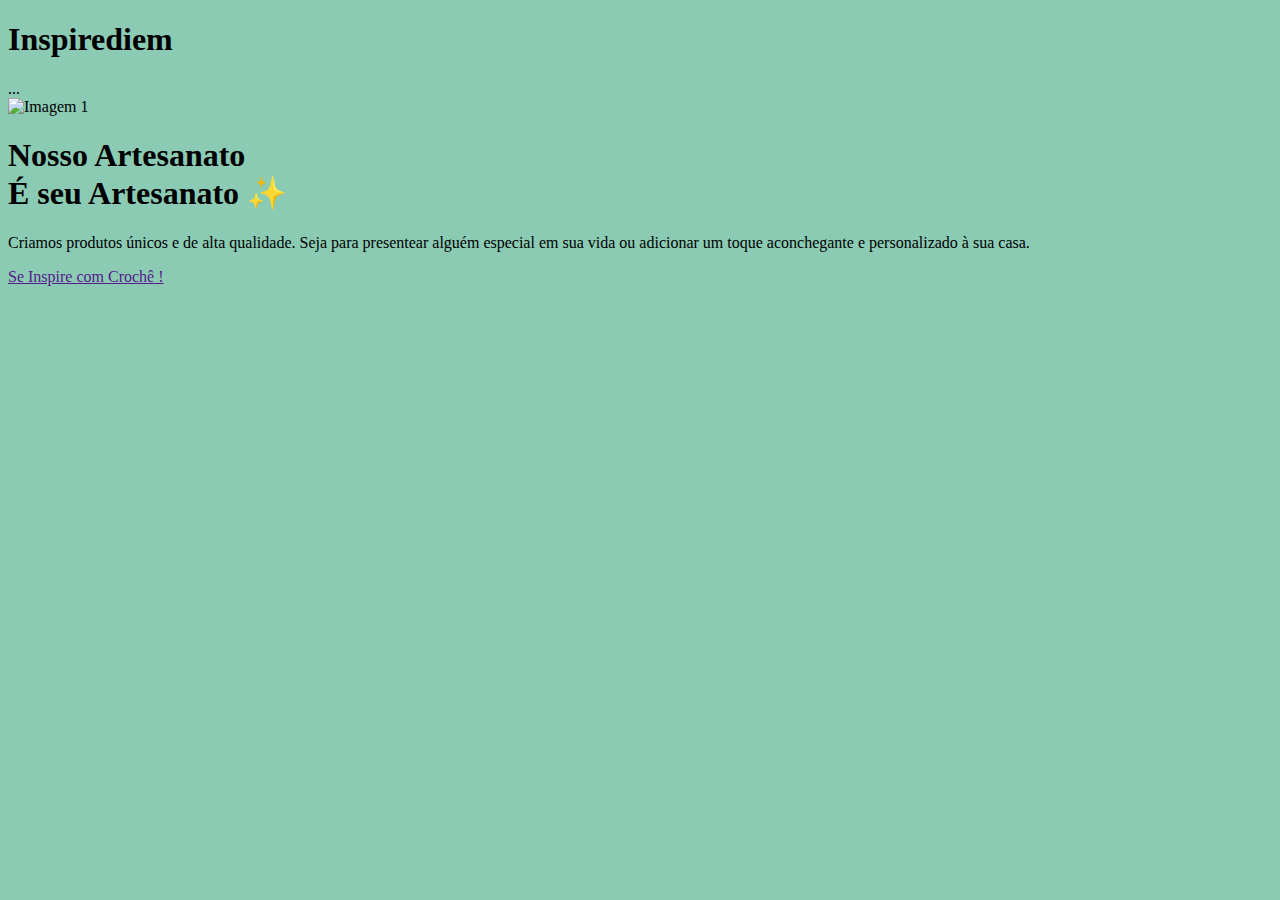
==== index.html @ 5558ef6c "first commit" ====
<!DOCTYPE html>
<html lang="en">
  <head>
    <meta charset="UTF-8" />
    <meta http-equiv="X-UA-Compatible" content="IE=edge" />
    <meta name="viewport" content="width=device-width, initial-scale=1.0" />
    <title>Inspirediem</title>
  </head>
  <link rel="stylesheet" href="style.css">
  <body>
    <header>
      <h1>Inspirediem</h1>
      <div>...</div>
    </header>
    <main>
      <section>
        <img src="" alt="Imagem 1" />
        <h1>
          Nosso Artesanato <br />
          É seu Artesanato ✨
        </h1>
        <p>
          Criamos produtos únicos e de alta qualidade. Seja para presentear
          alguém especial em sua vida ou adicionar um toque aconchegante e
          personalizado à sua casa.
        </p>
        <a href="">Se Inspire com Crochê !</a>
      </section>
      <section></section>
      <section></section>
      <section></section>
    </main>
    <footer></footer>
  </body>
</html>
---- style.css ----
body{ 
    background: hsl(159, 38%, 67%);
}
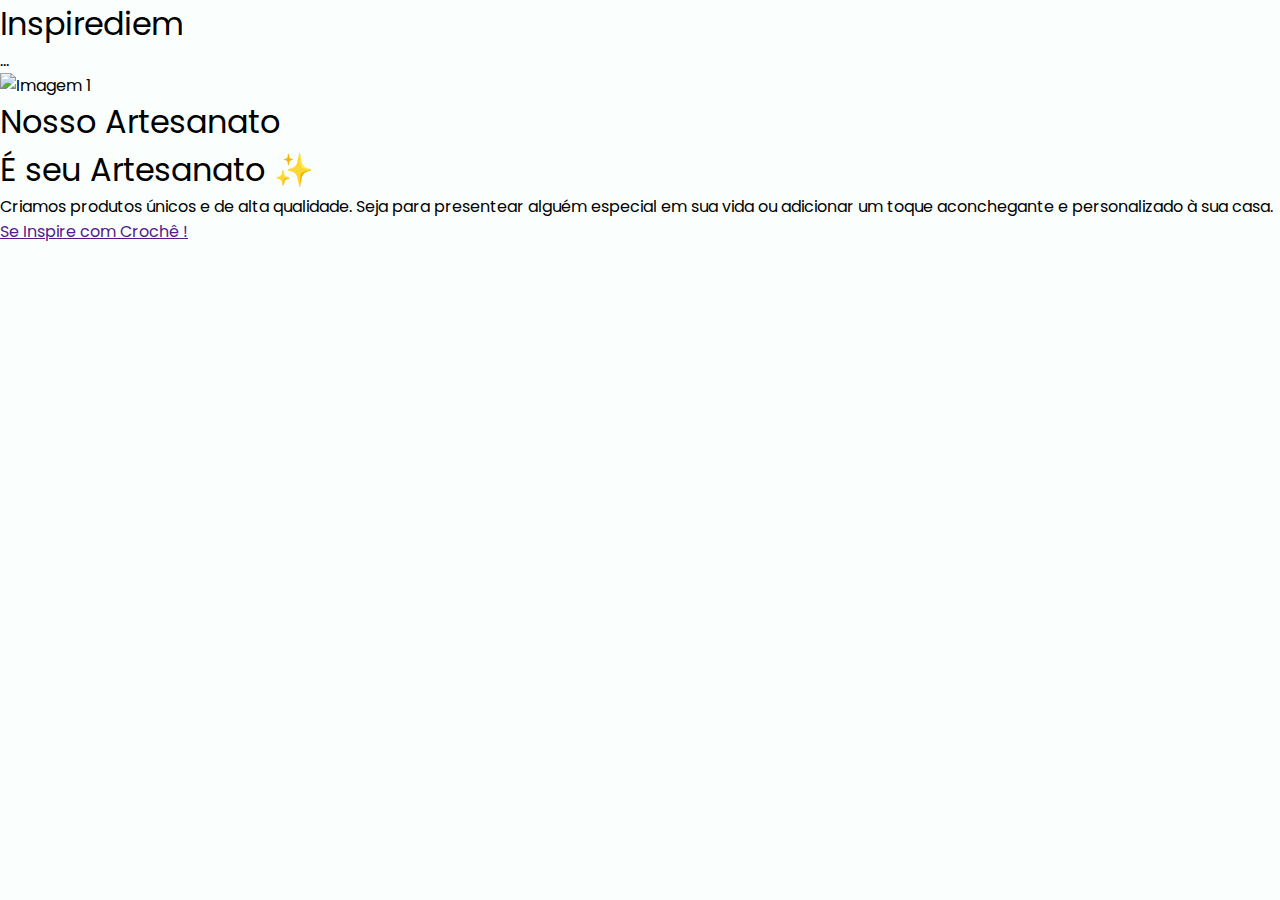
==== commit 641c2f6d: "css start" ====
--- a/index.html
+++ b/index.html
@@ -1,35 +1,43 @@
-<!DOCTYPE html>
-<html lang="en">
-  <head>
-    <meta charset="UTF-8" />
-    <meta http-equiv="X-UA-Compatible" content="IE=edge" />
-    <meta name="viewport" content="width=device-width, initial-scale=1.0" />
-    <title>Inspirediem</title>
-  </head>
-  <link rel="stylesheet" href="style.css">
-  <body>
-    <header>
-      <h1>Inspirediem</h1>
-      <div>...</div>
-    </header>
-    <main>
-      <section>
-        <img src="" alt="Imagem 1" />
-        <h1>
-          Nosso Artesanato <br />
-          É seu Artesanato ✨
-        </h1>
-        <p>
-          Criamos produtos únicos e de alta qualidade. Seja para presentear
-          alguém especial em sua vida ou adicionar um toque aconchegante e
-          personalizado à sua casa.
-        </p>
-        <a href="">Se Inspire com Crochê !</a>
-      </section>
-      <section></section>
-      <section></section>
-      <section></section>
-    </main>
-    <footer></footer>
-  </body>
-</html>
+<!DOCTYPE html>
+<html lang="en">
+  <head>
+    <meta charset="UTF-8" />
+    <meta http-equiv="X-UA-Compatible" content="IE=edge" />
+    <meta name="viewport" content="width=device-width, initial-scale=1.0" />
+    <title>Inspirediem</title>
+    <link rel="stylesheet" href="style.css" />
+    <!--  FONTS -->
+    <link rel="preconnect" href="https://fonts.googleapis.com" />
+    <link rel="preconnect" href="https://fonts.gstatic.com" crossorigin />
+    <link
+      href="https://fonts.googleapis.com/css2?family=Poppins:wght@100;300;400;600;700;900&display=swap"
+      rel="stylesheet"
+    />
+  </head>
+
+  <body>
+    <header>
+      <h1>Inspirediem</h1>
+      <div>...</div>
+    </header>
+    <main>
+      <section>
+        <img src="" alt="Imagem 1" />
+        <h1>
+          Nosso Artesanato <br />
+          É seu Artesanato ✨
+        </h1>
+        <p>
+          Criamos produtos únicos e de alta qualidade. Seja para presentear
+          alguém especial em sua vida ou adicionar um toque aconchegante e
+          personalizado à sua casa.
+        </p>
+        <a href="">Se Inspire com Crochê !</a>
+      </section>
+      <section></section>
+      <section></section>
+      <section></section>
+    </main>
+    <footer></footer>
+  </body>
+</html>
--- a/style.css
+++ b/style.css
@@ -1,3 +1,10 @@
-body{ 
-    background: hsl(159, 38%, 67%);
+*{
+    margin: 0;
+    padding: 0;
+    font-family: 'Poppins';
+    font-weight: 400;
+}
+
+body{ 
+    background: hsl(156, 100%, 99%);
 }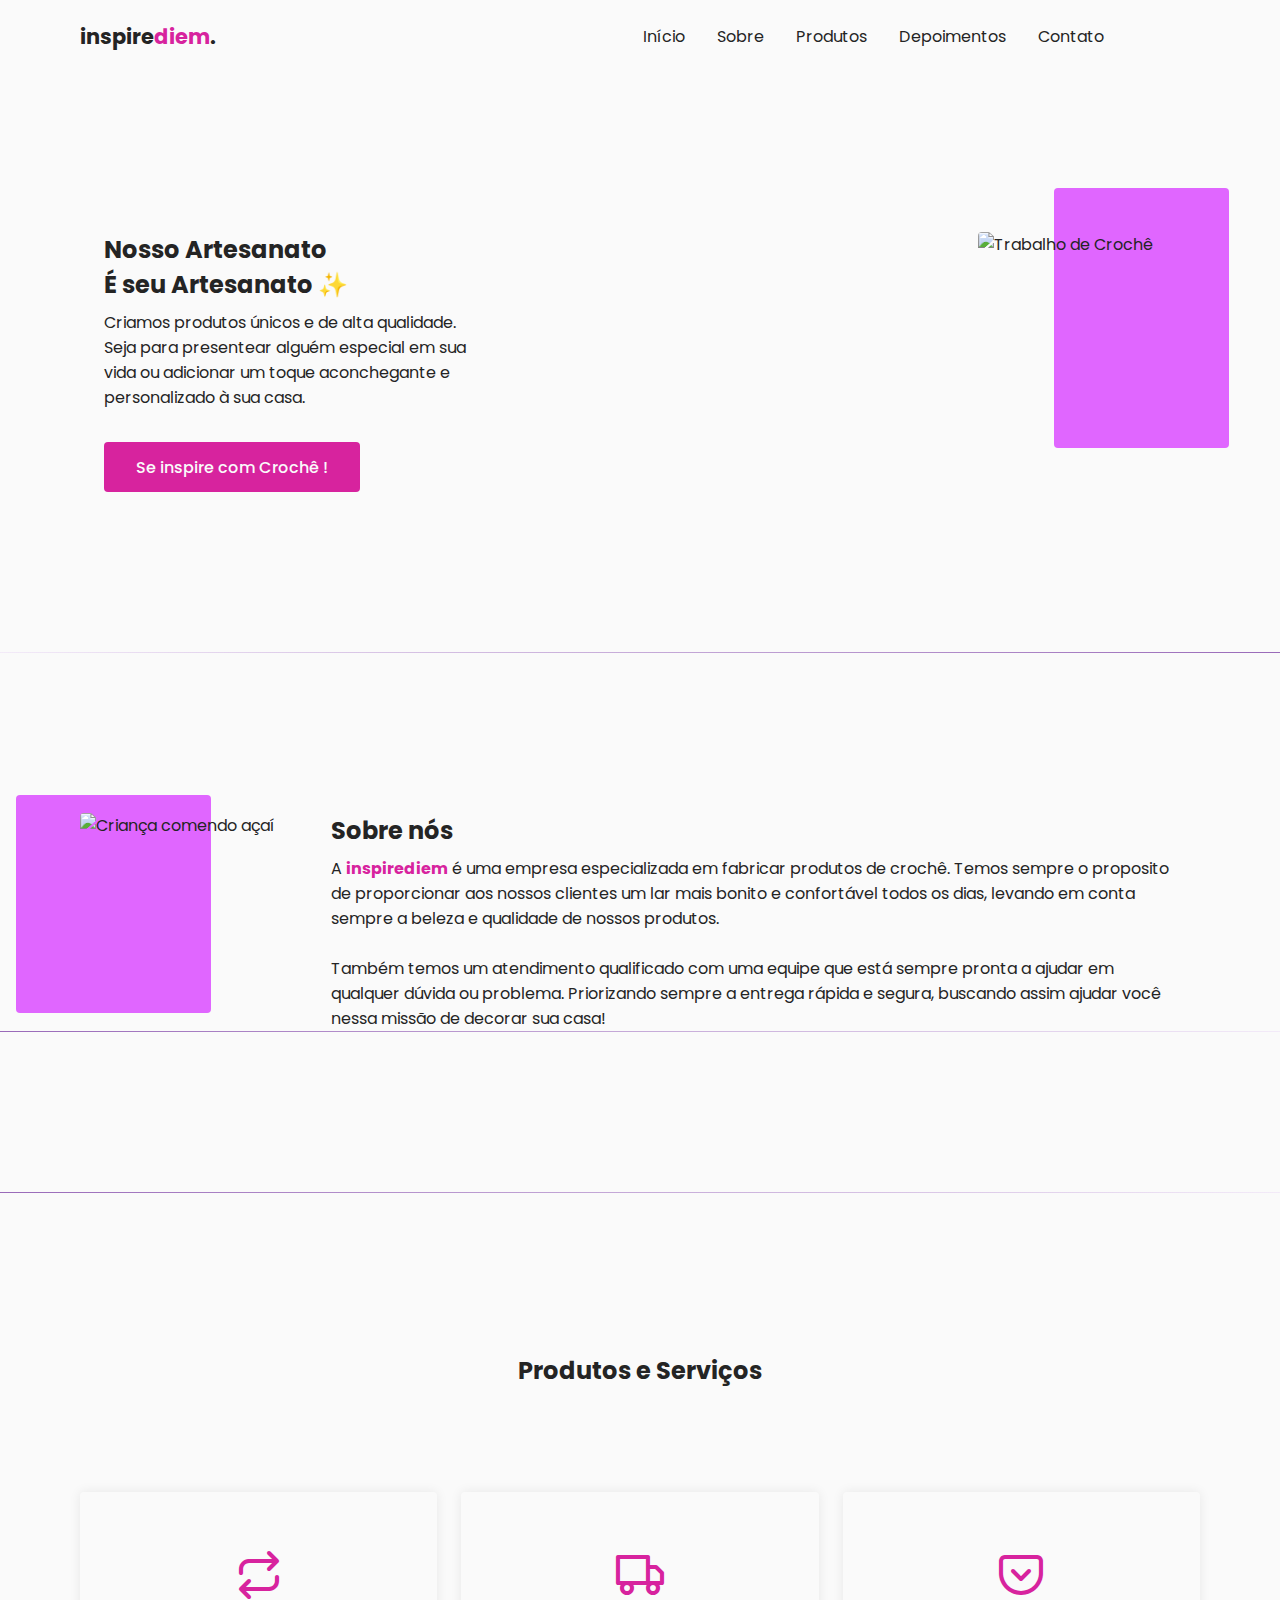
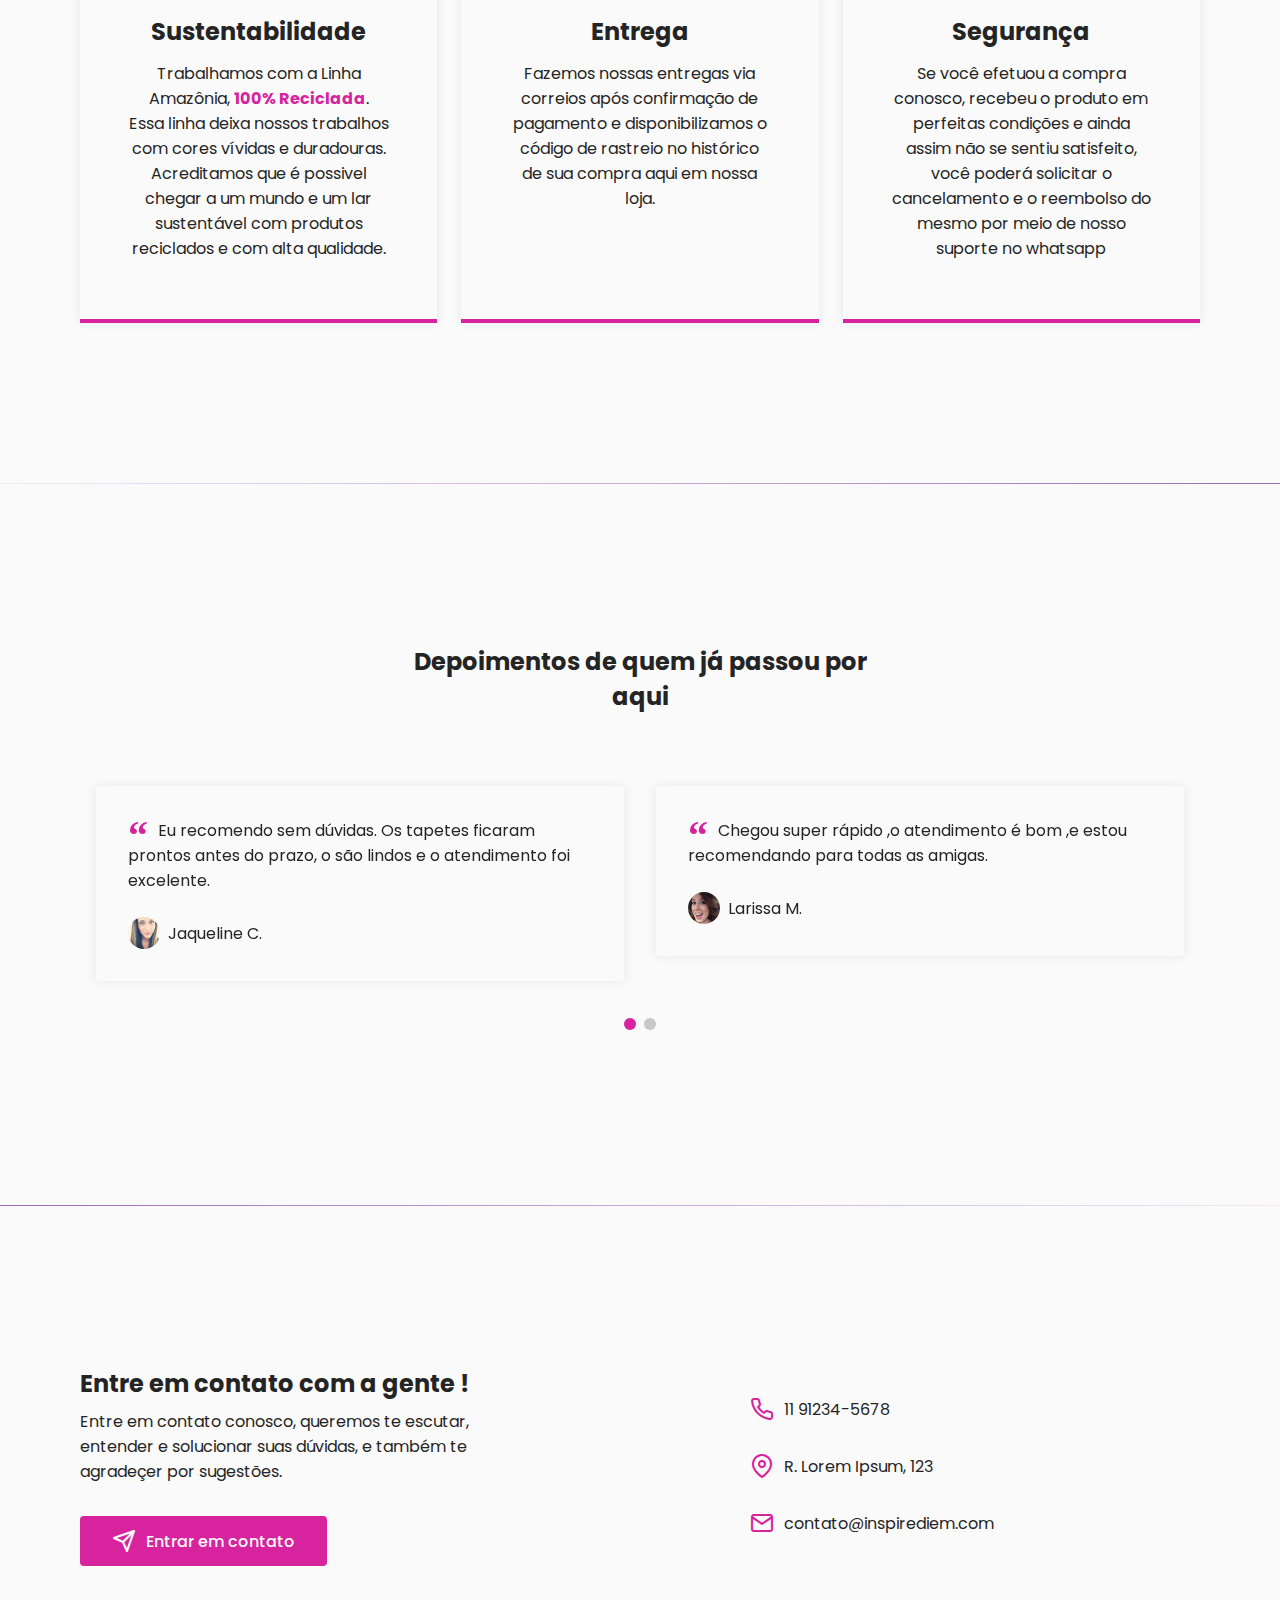
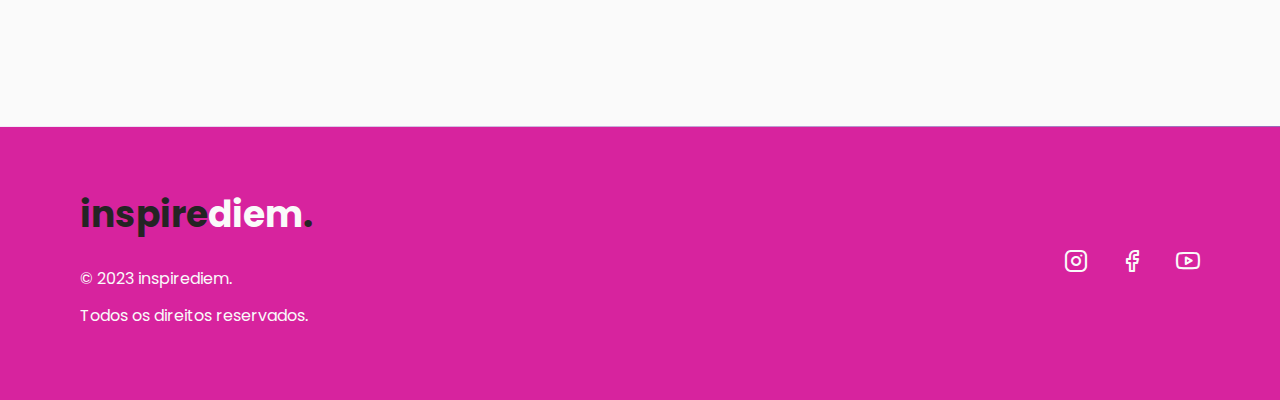
==== commit 4af9d173: "html, css and js changes" ====
--- a/index.html
+++ b/index.html
@@ -1,43 +1,255 @@
 <!DOCTYPE html>
-<html lang="en">
-  <head>
-    <meta charset="UTF-8" />
-    <meta http-equiv="X-UA-Compatible" content="IE=edge" />
-    <meta name="viewport" content="width=device-width, initial-scale=1.0" />
-    <title>Inspirediem</title>
-    <link rel="stylesheet" href="style.css" />
-    <!--  FONTS -->
-    <link rel="preconnect" href="https://fonts.googleapis.com" />
-    <link rel="preconnect" href="https://fonts.gstatic.com" crossorigin />
-    <link
-      href="https://fonts.googleapis.com/css2?family=Poppins:wght@100;300;400;600;700;900&display=swap"
-      rel="stylesheet"
-    />
-  </head>
-
-  <body>
-    <header>
-      <h1>Inspirediem</h1>
-      <div>...</div>
-    </header>
-    <main>
-      <section>
-        <img src="" alt="Imagem 1" />
-        <h1>
-          Nosso Artesanato <br />
-          É seu Artesanato ✨
-        </h1>
-        <p>
-          Criamos produtos únicos e de alta qualidade. Seja para presentear
-          alguém especial em sua vida ou adicionar um toque aconchegante e
-          personalizado à sua casa.
-        </p>
-        <a href="">Se Inspire com Crochê !</a>
-      </section>
-      <section></section>
-      <section></section>
-      <section></section>
-    </main>
-    <footer></footer>
-  </body>
-</html>
+<html lang="pt_BR">
+
+<head>
+  <!-- Page Info -->
+  <meta charset="UTF-8" />
+  <meta name="viewport" content="width=device-width, initial-scale=0.8%" />
+  <title>inspirediem</title>
+
+  <!-- Icones -->
+  <link rel="stylesheet" href="assets/fonts/style.css" />
+
+  <!-- Swiper -->
+  <link rel="stylesheet" href="https://unpkg.com/swiper/swiper-bundle.min.css" />
+
+  <!-- Styles -->
+  <link href="light-theme.css" rel="stylesheet" id="theme-link" />
+
+  <!-- Fonts -->
+  <link rel="preconnect" href="https://fonts.gstatic.com" />
+  <link
+    href="https://fonts.googleapis.com/css2?family=DM+Sans:wght@400;500;700&family=Poppins:wght@400;500;700&display=swap"
+    rel="stylesheet" />
+</head>
+
+<body>
+  <header id="header">
+    <nav class="container">
+      <a class="logo" href="#">inspire<span>diem</span>.</a>
+
+      <!-- Menu -->
+
+      <div class="menu">
+        <ul class="grid">
+          <li><a class="title" href="#home">Início</a></li>
+          <li><a class="title" href="#about">Sobre</a></li>
+          <li><a class="title" href="#services">Produtos</a></li>
+          <li><a class="title" href="#testimonials">Depoimentos</a></li>
+          <li><a class="title" href="#contact">Contato</a></li>
+        </ul>
+      </div>
+
+      <!-- /menu -->
+      <div class="toggle icon-menu"></div>
+
+      <div class="toggle icon-close"></div>
+    </nav>
+  </header>
+
+  <main>
+    <!-- HOME -->
+    <section class="section" id="home">
+      <div class="container grid">
+        <div class="image">
+          <img
+            src="https://images.unsplash.com/photo-1627972469027-296db464141d?ixlib=rb-4.0.3&ixid=MnwxMjA3fDB8MHxwaG90by1wYWdlfHx8fGVufDB8fHx8&auto=format&fit=crop&w=872&q=80"
+            alt="Trabalho de Crochê" />
+        </div>
+        <div class="text">
+          <h2 class="title">
+            Nosso Artesanato <br />
+            É seu Artesanato ✨
+          </h2>
+          <p>
+            Criamos produtos únicos e de alta qualidade. <br />
+            Seja para presentear alguém especial em sua vida ou adicionar um
+            toque aconchegante e personalizado à sua casa.
+          </p>
+          <a class="button" href="#">Se inspire com Crochê !</a>
+        </div>
+      </div>
+    </section>
+
+    <div class="divider-1"></div>
+
+    <!-- ABOUT -->
+    <section class="section" id="about">
+      <div class="container grid">
+        <div class="image">
+          <img
+            src="https://images.unsplash.com/photo-1627667539472-75fbc7f4654d?ixlib=rb-4.0.3&ixid=MnwxMjA3fDB8MHxzZWFyY2h8MTZ8fGNyb2NoJUMzJUFBfGVufDB8fDB8fA%3D%3D&auto=format&fit=crop&w=700&q=60"
+            alt="Criança comendo açaí" />
+        </div>
+        <div class="text">
+          <h2 class="title">Sobre nós</h2>
+          <p>A <strong style="color: #d7239e" >inspirediem</strong> é uma empresa especializada em fabricar produtos de crochê. Temos sempre o proposito de
+            proporcionar aos nossos clientes um lar mais bonito e confortável todos os dias, levando em conta sempre a
+            beleza e qualidade de nossos produtos. <br> <br>
+            Também temos um atendimento qualificado com uma equipe que está
+            sempre pronta a ajudar em qualquer dúvida ou problema. Priorizando sempre a entrega rápida e segura,
+            buscando assim ajudar você nessa missão de decorar sua casa! </p>
+        </div>
+      </div>
+      <div class="divider-2"></div>
+    </section>
+    <div class="divider-2"></div>
+
+    <!-- SERVICES -->
+    <section class="section" id="services">
+      <div class="container grid">
+        <header>
+          <h2 class="title">Produtos e Serviços</h2>
+          <p class="subtitle"></p>
+        </header>
+        <div class="cards grid">
+          <div class="card">
+            <i class="icon-repeat"></i>
+            <h3 class="title">Sustentabilidade</h3>
+            <p>
+              Trabalhamos com a Linha Amazônia,
+              <strong style="color: #d7239e" >100% Reciclada</strong>. <br />
+              Essa linha deixa nossos trabalhos com cores vívidas e
+              duradouras. Acreditamos que é possivel chegar a um mundo e um
+              lar sustentável com produtos reciclados e com alta qualidade.
+            </p>
+          </div>
+          <div class="card">
+            <i class="icon-truck"></i>
+            <h3 class="title">Entrega</h3>
+            <p>Fazemos nossas entregas via correios após confirmação de pagamento e disponibilizamos o código de
+              rastreio no histórico de sua compra aqui em nossa loja.</p>
+          </div>
+          <div class="card">
+            <i class="icon-pocket"></i>
+            <h3 class="title">Segurança</h3>
+            <p>Se você efetuou a compra conosco, recebeu o produto em perfeitas condições e ainda assim não se sentiu
+              satisfeito, você poderá solicitar o cancelamento e o reembolso do mesmo por meio de nosso suporte no
+              whatsapp</p>
+          </div>
+        </div>
+      </div>
+    </section>
+
+    <div class="divider-1"></div>
+
+    <!-- TESTIMONIALS -->
+    <section class="section" id="testimonials">
+      <div class="container swiper">
+        <header>
+          <h2 class="title">Depoimentos de quem já passou por aqui</h2>
+        </header>
+        <div class="testimonials swiper-container">
+          <div class="swiper-wrapper">
+            <div class="testimonial swiper-slide">
+              <blockquote>
+                <p>
+                  <span>&ldquo;</span>
+                  Eu recomendo sem dúvidas. Os tapetes ficaram prontos antes
+                  do prazo, o são lindos e o atendimento foi excelente.
+                </p>
+                <cite>
+                  <img src="assets/fotos/10.jpeg" alt="Foto de Jaqueline C" />
+                  Jaqueline C.
+                </cite>
+              </blockquote>
+            </div>
+
+            <div class="testimonial swiper-slide">
+              <blockquote>
+                <p>
+                  <span>&ldquo;</span>
+                  Chegou super rápido ,o atendimento é bom ,e estou
+                  recomendando para todas as amigas.
+                </p>
+                <cite>
+                  <img src="assets/fotos/56.jpeg" alt="Foto de Larissa M" />
+                  Larissa M.
+                </cite>
+              </blockquote>
+            </div>
+
+            <div class="testimonial swiper-slide">
+              <blockquote>
+                <p>
+                  <span>&ldquo;</span>
+                  Para quem gosta de trabalhos de crochê, esse site é uma
+                  referencia, fazem bem feito e nao demoram muito, é de
+                  qualidade, recomendo.
+                </p>
+                <cite>
+                  <img src="assets/fotos/26.jpeg" alt="Fotos de Luana A" />
+                  Luana A.
+                </cite>
+              </blockquote>
+            </div>
+          </div>
+
+          <!-- If we need pagination -->
+          <div class="swiper-pagination"></div>
+        </div>
+      </div>
+    </section>
+
+    <div class="divider-2"></div>
+
+    <section></section>
+
+    <!-- CONTACT -->
+    <section class="section" id="contact">
+      <div class="container grid">
+        <div class="text">
+          <h2 class="title">Entre em contato com a gente !</h2>
+          <p>
+            Entre em contato conosco, queremos te escutar, entender e
+            solucionar suas dúvidas, e também te agradeçer por sugestões.
+          </p>
+          <a href="https://api.whatsapp.com/send?phone=+5511998456754&text=Oi! Gostaria de agendar um horário"
+            class="button" target="_blank"><i class="icon-send"></i> Entrar em contato</a>
+        </div>
+
+        <div class="links">
+          <ul class="grid">
+            <li><i class="icon-phone"></i> 11 91234-5678</li>
+            <li><i class="icon-map-pin"></i> R. Lorem Ipsum, 123</li>
+            <li><i class="icon-mail"></i> contato@inspirediem.com</li>
+          </ul>
+        </div>
+      </div>
+    </section>
+
+    <div class="divider-1"></div>
+  </main>
+
+  <footer class="section">
+    <div class="container grid">
+      <div class="brand">
+        <a class="logo logo-alt" href="#home">inspire<span>diem</span>.</a>
+        <p>© 2023 inspirediem.</p>
+        <p>Todos os direitos reservados.</p>
+      </div>
+
+      <div class="social grid">
+        <a href="https://instagram.com" target="_blank">
+          <i class="icon-instagram"></i>
+        </a>
+        <a href="https://facebook.com" target="_blank">
+          <i class="icon-facebook"></i></a>
+        <a href="https://youtube.com" target="_blank"><i class="icon-youtube"></i></a>
+      </div>
+    </div>
+  </footer>
+
+  <a href="#home" class="back-to-top"><i class="icon-arrow-up"></i></a>
+
+  <!-- swiper -->
+  <script src="https://unpkg.com/swiper/swiper-bundle.min.js"></script>
+
+  <!-- scrollreveal -->
+  <script src="https://unpkg.com/scrollreveal"></script>
+
+  <!-- main.js -->
+  <script src="main.js"></script>
+</body>
+
+</html>--- a/assets/fonts/style.css
+++ b/assets/fonts/style.css
@@ -0,0 +1,129 @@
+@font-face {
+  font-family: 'icomoon';
+  src:  url('fonts/icomoon.eot?1dbo9o');
+  src:  url('fonts/icomoon.eot?1dbo9o#iefix') format('embedded-opentype'),
+    url('fonts/icomoon.ttf?1dbo9o') format('truetype'),
+    url('fonts/icomoon.woff?1dbo9o') format('woff'),
+    url('fonts/icomoon.svg?1dbo9o#icomoon') format('svg');
+  font-weight: normal;
+  font-style: normal;
+  font-display: block;
+}
+
+[class^="icon-"], [class*=" icon-"] {
+  /* use !important to prevent issues with browser extensions that change fonts */
+  font-family: 'icomoon' !important;
+  speak: never;
+  font-style: normal;
+  font-weight: normal;
+  font-variant: normal;
+  text-transform: none;
+  line-height: 1;
+
+  /* Better Font Rendering =========== */
+  -webkit-font-smoothing: antialiased;
+  -moz-osx-font-smoothing: grayscale;
+}
+
+.icon-alert-triangle:before {
+  content: "\e91e";
+}
+.icon-at-sign:before {
+  content: "\e910";
+}
+.icon-bookmark:before {
+  content: "\e911";
+}
+.icon-check-square:before {
+  content: "\e900";
+}
+.icon-clock:before {
+  content: "\e901";
+}
+.icon-dollar-sign:before {
+  content: "\e902";
+}
+.icon-facebook:before {
+  content: "\e903";
+}
+.icon-feather:before {
+  content: "\e912";
+}
+.icon-gift:before {
+  content: "\e904";
+}
+.icon-github:before {
+  content: "\e905";
+}
+.icon-heart:before {
+  content: "\e906";
+}
+.icon-home:before {
+  content: "\e913";
+}
+.icon-instagram:before {
+  content: "\e907";
+}
+.icon-linkedin:before {
+  content: "\e908";
+}
+.icon-loader:before {
+  content: "\e914";
+}
+.icon-mail:before {
+  content: "\e909";
+}
+.icon-map-pin:before {
+  content: "\e90a";
+}
+.icon-menu:before {
+  content: "\e915";
+}
+.icon-message-square:before {
+  content: "\e91f";
+}
+.icon-package:before {
+  content: "\e916";
+}
+.icon-phone:before {
+  content: "\e90b";
+}
+.icon-pie-chart:before {
+  content: "\e917";
+}
+.icon-plus:before {
+  content: "\e918";
+}
+.icon-pocket:before {
+  content: "\e920";
+}
+.icon-repeat:before {
+  content: "\e919";
+}
+.icon-send:before {
+  content: "\e90c";
+}
+.icon-settings:before {
+  content: "\e90d";
+}
+.icon-shopping-bag:before {
+  content: "\e91a";
+}
+.icon-shopping-cart:before {
+  content: "\e91b";
+}
+.icon-thumbs-up:before {
+  content: "\e921";
+}
+.icon-truck:before {
+  content: "\e90e";
+}
+.icon-users:before {
+  content: "\e91c";
+}
+.icon-x:before {
+  content: "\e91d";
+}
+.icon-youtube:before {
+  content: "\e90f";
+}
--- a/light-theme.css
+++ b/light-theme.css
@@ -0,0 +1,686 @@
+/*====  RESET ============================ */
+* {
+  margin: 0;
+  padding: 0;
+  box-sizing: border-box;
+
+}
+
+#wrapper {
+  margin: 500px;
+}
+
+ul {
+  list-style: none;
+}
+
+a {
+  text-decoration: none;
+}
+
+img {
+  width: 100%;
+  height: auto;
+}
+
+/*====  VARIABLES ============================ */
+:root {
+  --header-height: 4.5rem;
+
+  /* colors */
+  --hue: 276;
+  /* HSL color mode */
+  --base-color: hsl(319, 72%, 49%);
+  --base-color-second: hsl(var(--hue) 200% 80%);
+  --base-color-alt: #2ed1c3;
+  --title-color: hsl(0 0% 14%);
+  --text-color: hsl(0 0% 14%);
+  --text-color-light: hsl(0 0% 98%);
+  --body-color: hsl(0 0% 98%);
+
+  /* fonts */
+  --title-font-size: 1.875rem;
+  --subtitle-font-size: 1rem;
+
+  --title-font: 'Poppins', sans-serif;
+  --body-font: 'Poppins', sans-serif;
+}
+
+/*===  BASE ============================ */
+html {
+  scroll-behavior: smooth;
+}
+
+body {
+  font: 400 1rem var(--body-font);
+  color: var(--text-color);
+  background: var(--body-color);
+  -webkit-font-smoothing: antialiased;
+}
+
+.title {
+  font: 700;
+  font-size: 1.5rem;
+  color: var(--title-color);
+  -webkit-font-smoothing: auto;
+}
+
+.button {
+  background-color: var(--base-color);
+  color: var(--text-color-light);
+  height: 3.5rem;
+  display: inline-flex;
+  align-items: center;
+  padding: 0 2rem;
+  border-radius: 0.25rem;
+  font: 500 1rem var(--body-font);
+  transition: background 0.3s;
+}
+
+.button:hover {
+  background: var(--base-color-alt);
+}
+
+.divider-1 {
+  height: 1px;
+  background: linear-gradient(270deg,
+      hsla(var(--hue), 36%, 57%, 1),
+      hsla(var(--hue), 65%, 88%, 0.34));
+}
+
+.divider-2 {
+  height: 1px;
+  background: linear-gradient(270deg,
+      hsla(var(--hue), 65%, 88%, 0.34),
+      hsla(var(--hue), 36%, 57%, 1));
+}
+
+/*====  LAYOUT ============================ */
+.container {
+  margin-left: 1.5rem;
+  margin-right: 1.5rem;
+}
+
+.grid {
+  display: grid;
+  gap: 2rem;
+}
+
+.section {
+  padding: calc(2rem + var(--header-height)) 0;
+}
+
+.section .title {
+  margin-bottom: 0.5rem;
+}
+
+.section .subtitle {
+  font-size: var(--subtitle-font-size);
+}
+
+.section header {
+  margin-bottom: 4rem;
+}
+
+.section header strong {
+  color: var(--base-color);
+}
+
+#header {
+  border-bottom: 1px solid --body-color;
+  margin-bottom: 2rem;
+  display: flex;
+
+  position: fixed;
+  top: 0;
+  left: 0;
+  z-index: 100;
+  background-color: var(--body-color);
+  width: 100%;
+}
+
+#header.scroll {
+  box-shadow: 0px 0px 12px rgba(0, 0, 0, 0.15);
+}
+
+#themebutton {
+  color: var(--body-color);
+  font-size: var(--title-font);
+  width: 25rem;
+  height: 1.8rem;
+  border-radius: 0.5rem;
+  background-color: var(--base-color);
+  border: none;
+}
+
+#themebutton::before {
+  color: var(--base-color);
+  transition: 5s;
+
+}
+
+
+/*====  LOGO ============================ */
+.logo {
+  font: 700 1.31rem var(--title-font);
+  color: var(--title-color);
+}
+
+.logo span {
+  color: var(--base-color);
+}
+
+.logo-alt span {
+  color: var(--body-color);
+}
+
+/*====  NAVIGATION ============================ */
+nav {
+  height: var(--header-height);
+  display: flex;
+  align-items: center;
+  justify-content: space-between;
+  width: 100%;
+}
+
+nav ul li {
+  text-align: center;
+}
+
+nav ul li a {
+  transition: color 0.2s;
+  position: relative;
+}
+
+nav ul li a:hover,
+nav ul li a.active {
+  color: var(--base-color);
+}
+
+nav ul li a::after {
+  content: '';
+  width: 0%;
+  height: 2px;
+  background: var(--base-color);
+
+  position: absolute;
+  left: 0;
+  bottom: -1.5rem;
+
+  transition: width 0.2s;
+}
+
+nav ul li a:hover::after,
+nav ul li a.active::after {
+  width: 100%;
+}
+
+nav .menu {
+  opacity: 0;
+  visibility: hidden;
+  top: -20rem;
+  transition: 0.2s;
+  position: relative;
+  margin-right: 6rem;
+}
+
+nav .menu ul {
+  display: none;
+}
+
+/* Mostrar menu */
+nav.show .menu {
+  opacity: 1;
+  visibility: visible;
+
+  background: var(--body-color);
+
+  height: 100vh;
+  width: 100vw;
+
+  position: fixed;
+  top: 0;
+  left: 0;
+
+  display: grid;
+  place-content: center;
+}
+
+nav.show .menu ul {
+  display: grid;
+}
+
+nav.show ul.grid {
+  gap: 4rem;
+}
+
+/* toggle menu */
+.toggle {
+  color: var(--base-color);
+  font-size: 1.5rem;
+  cursor: pointer;
+}
+
+nav .icon-close {
+  visibility: hidden;
+  opacity: 0;
+
+  position: absolute;
+  top: -1.5rem;
+  right: 1.5rem;
+
+  transition: 0.2s;
+}
+
+nav.show div.icon-close {
+  visibility: visible;
+  opacity: 1;
+  top: 1.5rem;
+}
+
+/*====  HOME ============================ */
+#home {
+  overflow: hidden;
+}
+
+#home .container {
+  margin: 0;
+}
+
+#home .image {
+  position: relative;
+}
+
+#home .image::before {
+  content: '';
+  height: 100%;
+  width: 100%;
+  background: var(--base-color-second);
+  position: absolute;
+  top: -16.8%;
+  left: 16.7%;
+  z-index: 0;
+}
+
+#home .image img {
+  position: relative;
+  right: 2.93rem;
+}
+
+#home .image img,
+#home .image::before {
+  border-radius: 0.25rem;
+}
+
+#home .text {
+  margin-left: 1.5rem;
+  margin-right: 1.5rem;
+  text-align: center;
+}
+
+#home .text h1 {
+  margin-bottom: 1rem;
+}
+
+#home .text p {
+  margin-bottom: 2rem;
+}
+
+/*====  ABOUT ============================ */
+#about {
+  background: var(--body-color);
+}
+
+#about .container {
+  margin: 0;
+}
+
+#about .image {
+  position: relative;
+}
+
+#about .image::before {
+  content: '';
+  height: 100%;
+  width: 100%;
+  background: var(--base-color-second);
+  position: absolute;
+  top: -8.3%;
+  left: -33%;
+  z-index: 0;
+}
+
+#about .image img {
+  position: relative;
+}
+
+#about .image img,
+#about .image::before {
+  border-radius: 0.25rem;
+}
+
+#about .text {
+  margin-left: 1.5rem;
+  margin-right: 1.5rem;
+}
+
+/*====  SERVICES ============================ */
+.cards.grid {
+  gap: 1.5rem;
+}
+
+.card {
+  padding: 3.625rem 2rem;
+  box-shadow: 0px 0px 12px rgba(0, 0, 0, 0.08);
+  border-bottom: 0.25rem solid var(--base-color);
+  border-radius: 0.25rem 0.25rem 0 0;
+  text-align: center;
+}
+
+.card i {
+  display: block;
+  margin-bottom: 1rem;
+  font-size: 3rem;
+  color: var(--base-color);
+}
+
+.card .title {
+  font-size: 1.5rem;
+  margin-bottom: 0.75rem;
+}
+
+/*====  TESTIMONIALS ============================ */
+#testimonials {
+  background: var(--body-color);
+}
+
+#testimonials .container {
+  margin-left: 0;
+  margin-right: 0;
+}
+
+#testimonials header {
+  margin-left: 1.5rem;
+  margin-right: 1.5rem;
+  margin-bottom: 0;
+}
+
+#testimonials blockquote {
+  padding: 2rem;
+  box-shadow: 0px 0px 12px rgba(0, 0, 0, 0.08);
+  border-radius: 0.25rem;
+}
+
+#testimonials blockquote p {
+  position: relative;
+  text-indent: 1.875rem;
+  margin-bottom: 1.5rem;
+  color: var(--title-color);
+}
+
+#testimonials blockquote p span {
+  font: 700 2.5rem serif;
+  position: absolute;
+  top: -0.375rem;
+  left: -1.875rem;
+  color: var(--base-color);
+}
+
+#testimonials cite {
+  display: flex;
+  align-items: center;
+  font-style: normal;
+}
+
+#testimonials cite img {
+  width: 2rem;
+  height: 2rem;
+  object-fit: cover;
+  clip-path: circle();
+  margin-right: 0.5rem;
+}
+
+/* swiper */
+.swiper-slide {
+  height: auto;
+  padding: 4rem 1rem;
+}
+
+.swiper-pagination-bullet {
+  width: 0.75rem;
+  height: 0.75rem;
+}
+
+.swiper-pagination-bullet-active {
+  background: var(--base-color);
+}
+
+/*====  CONTACT ============================ */
+#contact .grid {
+  gap: 4rem;
+}
+
+#contact .text p {
+  margin-bottom: 2rem;
+}
+
+#contact .button i,
+#contact ul li i {
+  font-size: 1.5rem;
+  margin-right: 0.625rem;
+}
+
+#contact ul.grid {
+  gap: 2rem;
+}
+
+#contact ul li {
+  display: flex;
+  align-items: center;
+}
+
+#contact ul li i {
+  color: var(--base-color);
+}
+
+/*====  FOOTER ============================ */
+footer {
+  background: var(--base-color);
+}
+
+footer.section {
+  padding: 4rem 0;
+}
+
+footer .logo {
+  display: inline-block;
+  margin-bottom: 1.5rem;
+}
+
+footer .brand p {
+  color: var(--text-color-light);
+  margin-bottom: 0.75rem;
+}
+
+footer i {
+  font-size: 1.5rem;
+  color: var(--text-color-light);
+}
+
+footer .social {
+  grid-auto-flow: column;
+  width: fit-content;
+}
+
+footer .social a {
+  transition: 0.3s;
+  display: inline-block;
+}
+
+footer .social a:hover {
+  transform: translateY(-8px);
+}
+
+/* Back to top */
+.back-to-top {
+  background: var(--base-color);
+  color: var(--text-color-light);
+
+  position: fixed;
+  right: 1rem;
+  bottom: 1rem;
+
+  padding: 0.5rem;
+  clip-path: circle();
+
+  font-size: 1.5rem;
+  line-height: 0;
+
+  visibility: hidden;
+  opacity: 0;
+
+  transition: 0.3s;
+  transform: translateY(100%);
+}
+
+.back-to-top.show {
+  visibility: visible;
+  opacity: 1;
+  transform: translateY(0);
+}
+
+/*========= MEDIA QUERIES =========*/
+/* extra large devices: 1200 > */
+@media (min-width: 1200px) {
+
+  /* reusable classes */
+  .container {
+    max-width: 1120px;
+    margin-left: auto;
+    margin-right: auto;
+  }
+
+  .section {
+    padding: 10rem 0;
+  }
+
+  .section header,
+  #testimonials header {
+    max-width: 32rem;
+    text-align: center;
+    margin-left: auto;
+    margin-right: auto;
+  }
+
+  .button {
+    height: 3.125rem;
+  }
+
+  /* navigation */
+  nav .menu {
+    opacity: 1;
+    visibility: visible;
+    top: 0;
+  }
+
+  nav .menu ul {
+    display: flex;
+    gap: 2rem;
+  }
+
+  nav .menu ul li a.title {
+    font: 400 1rem var(--body-font);
+    -webkit-font-smoothing: antialiased;
+  }
+
+  nav .menu ul li a.title.active {
+    font-weight: bold;
+    -webkit-font-smoothing: auto;
+  }
+
+  nav .icon-menu {
+    display: none;
+  }
+
+  /* layout */
+  main {
+    margin-top: var(--header-height);
+  }
+
+  /* home */
+  #home .container {
+    grid-auto-flow: column;
+    justify-content: space-between;
+    margin: 0 auto;
+  }
+
+  #home .image {
+    order: 1;
+  }
+
+  #home .text {
+    order: 0;
+    max-width: 24rem;
+    text-align: left;
+  }
+
+  /* about */
+  #about .container {
+    margin: 0 auto;
+    grid-auto-flow: column;
+  }
+
+  /* services */
+  .cards {
+    grid-template-columns: 1fr 1fr 1fr;
+  }
+
+  .card {
+    padding-left: 3rem;
+    padding-right: 3rem;
+  }
+
+  /* testimonials */
+  #testimonials .container {
+    margin-left: auto;
+    margin-right: auto;
+  }
+
+  /* contact */
+  #contact .container {
+    grid-auto-flow: column;
+    align-items: center;
+  }
+
+  #contact .text {
+    max-width: 25rem;
+  }
+
+  /* footer */
+  footer.section {
+    padding: 3.75rem 0;
+  }
+
+  footer .container {
+    grid-auto-flow: column;
+    align-items: center;
+    justify-content: space-between;
+  }
+
+  footer .logo {
+    font-size: 2.25rem;
+  }
+}
+
+/* large devices: 1023 > */
+/* large devices: 992 > */
+@media (min-width: 992px) {
+  :root {
+    --title-font-size: 2.25rem;
+    --subtitle-font-size: 1.125rem;
+  }
+}
+
+
+/* medium devices: 767 > */
+
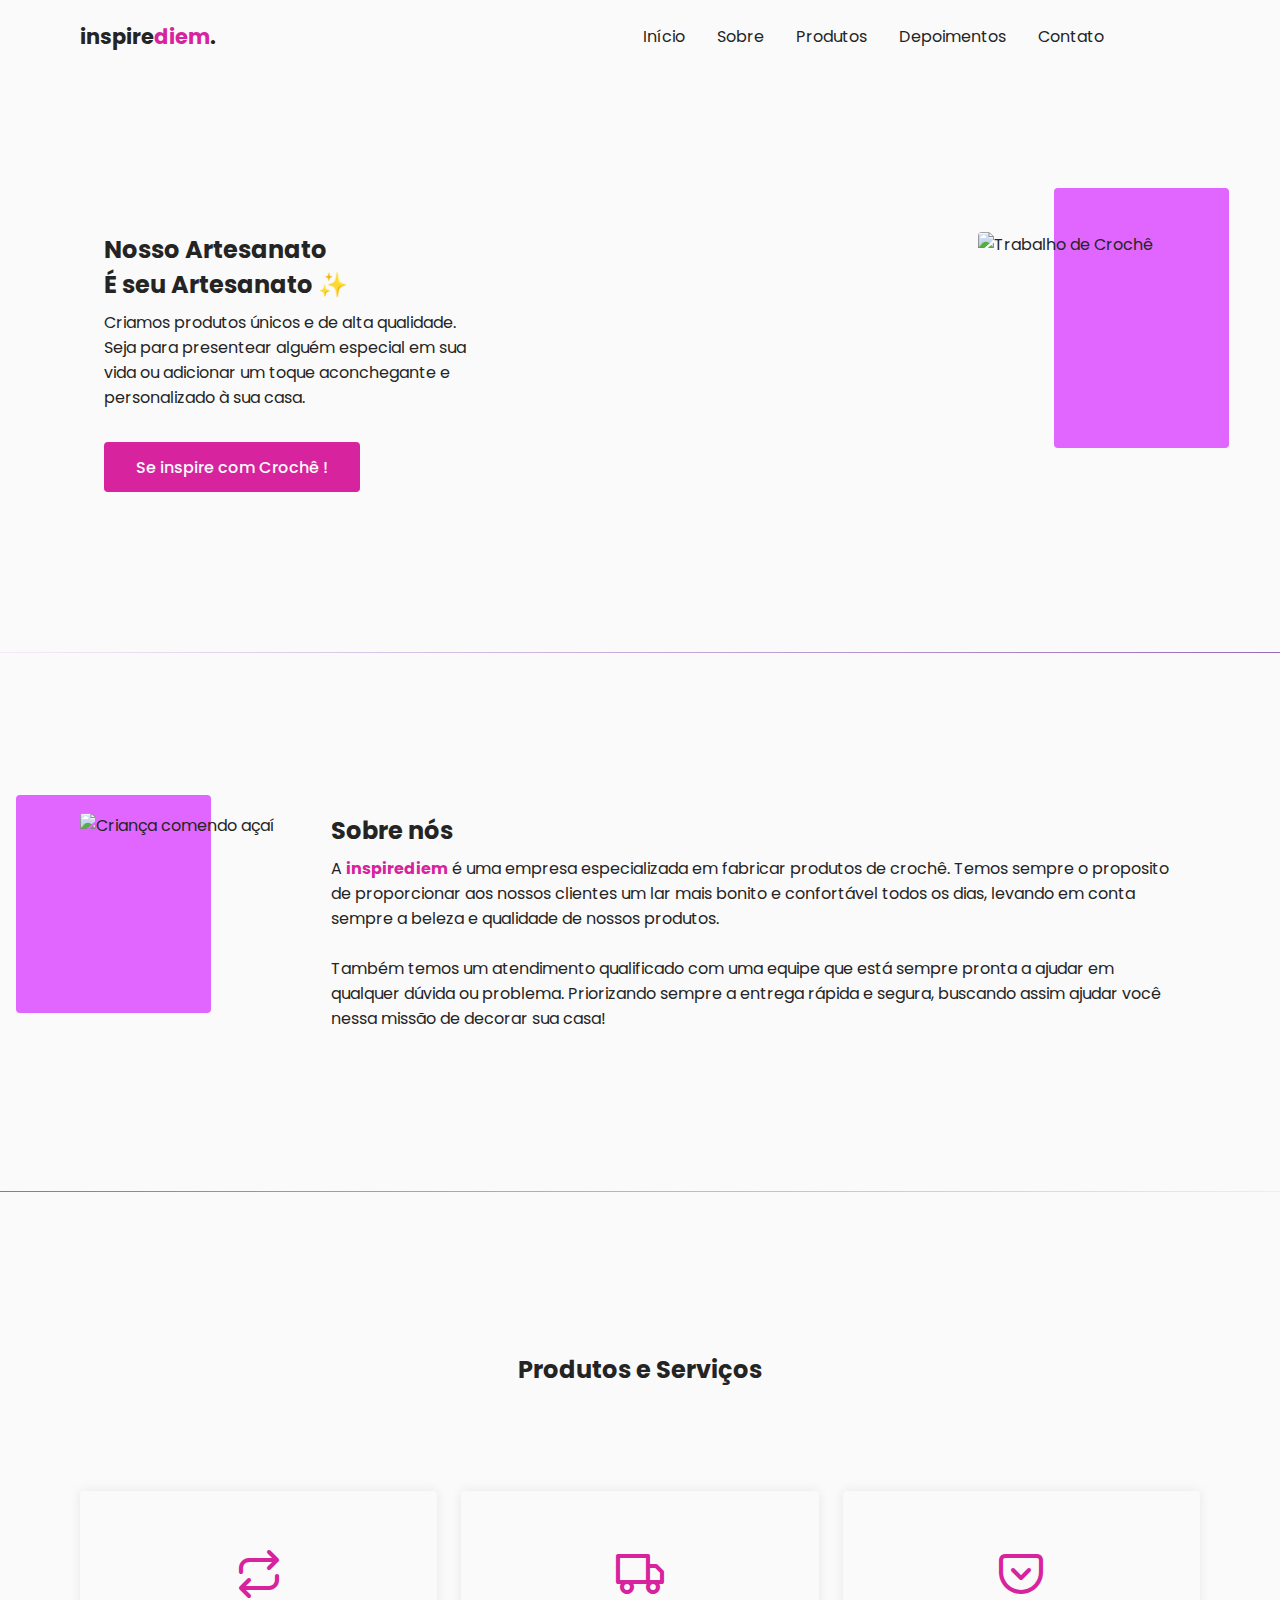
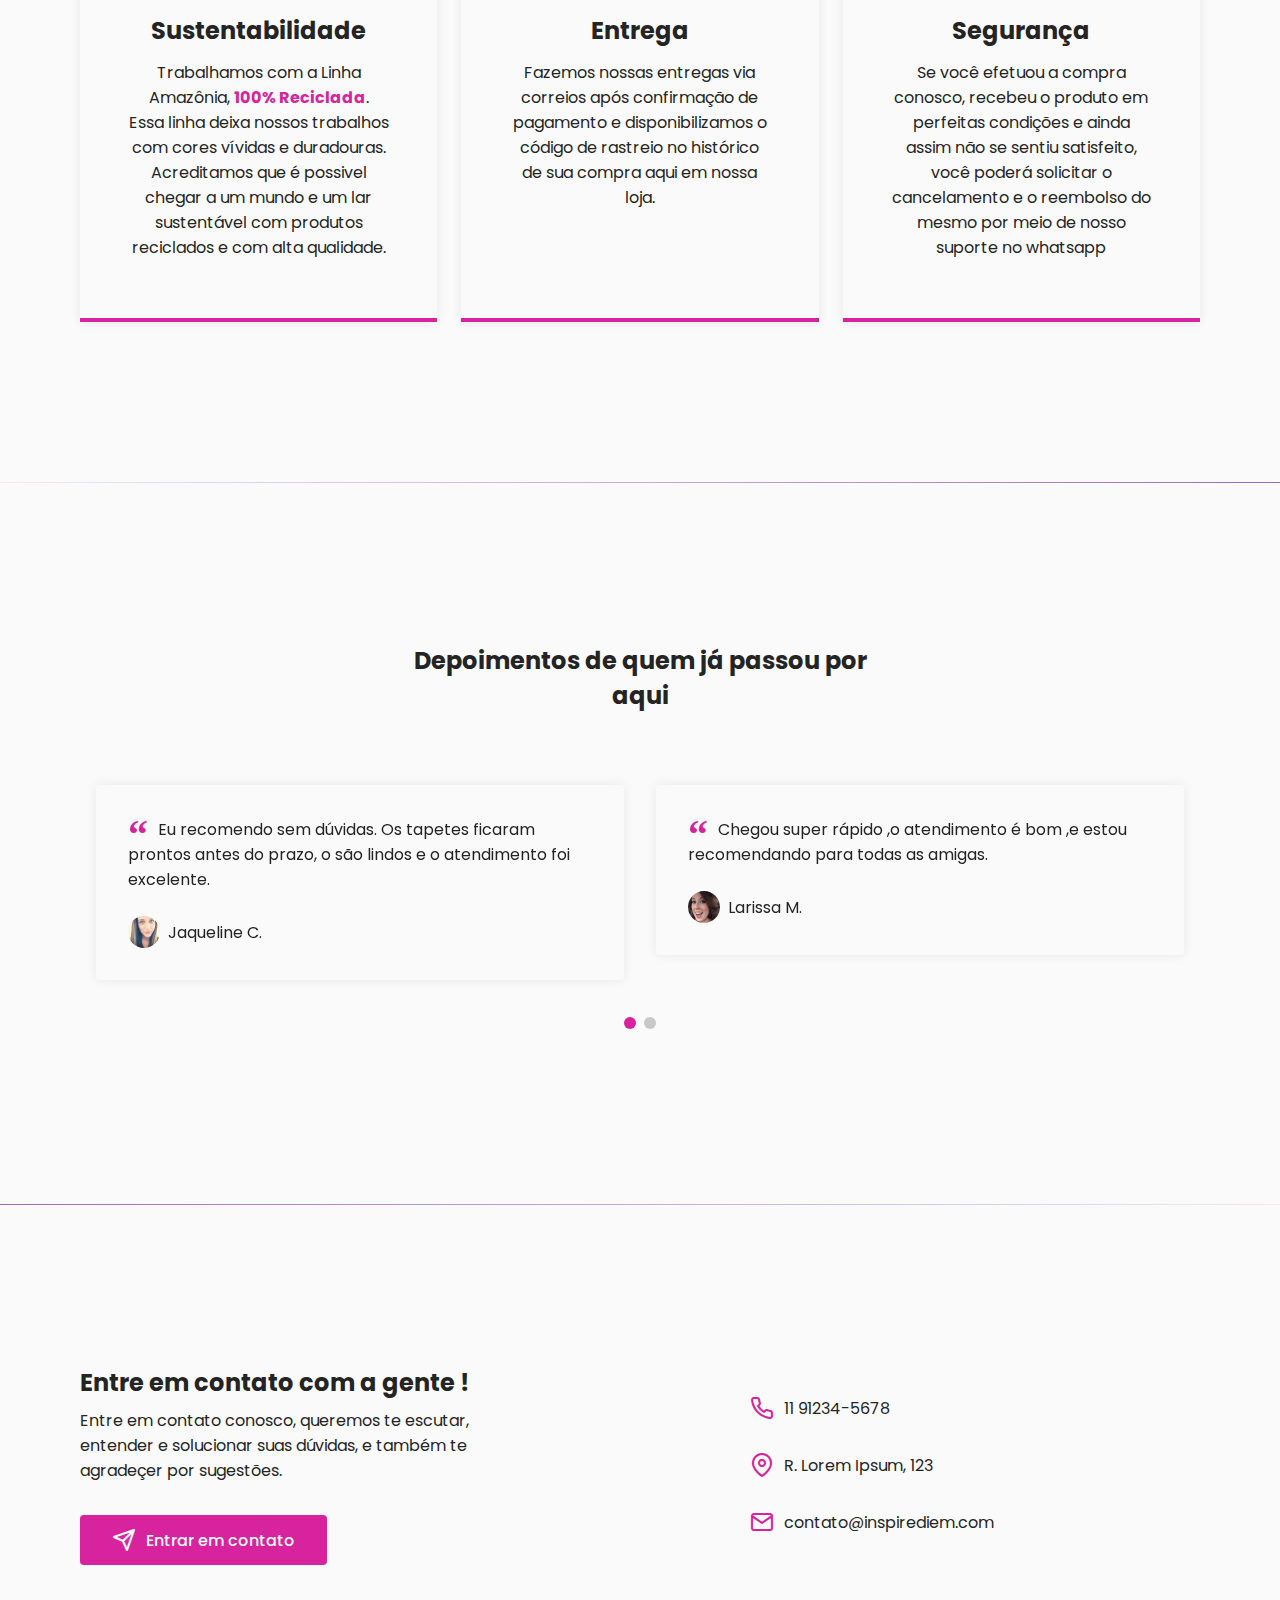
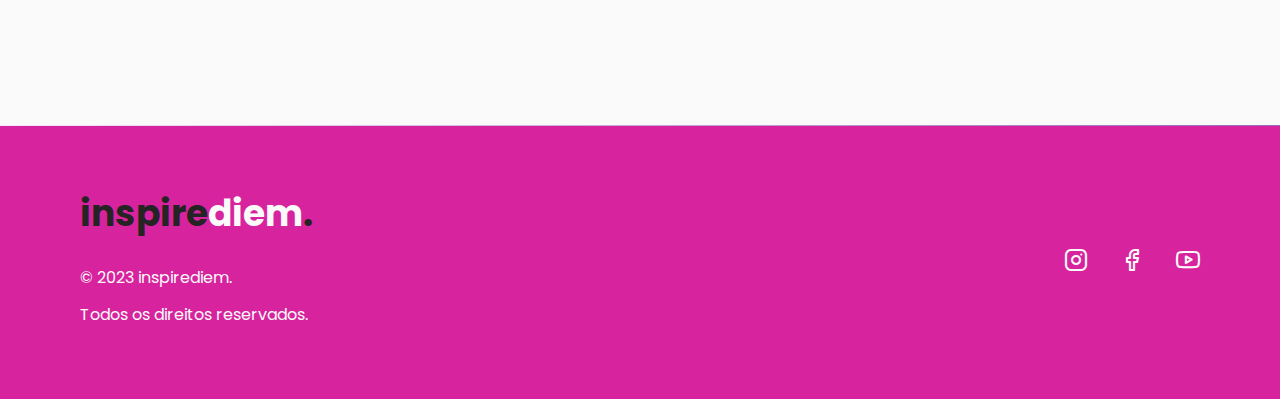
==== commit 7963f81d: "remove divider" ====
--- a/index.html
+++ b/index.html
@@ -91,7 +91,6 @@
             buscando assim ajudar você nessa missão de decorar sua casa! </p>
         </div>
       </div>
-      <div class="divider-2"></div>
     </section>
     <div class="divider-2"></div>
 
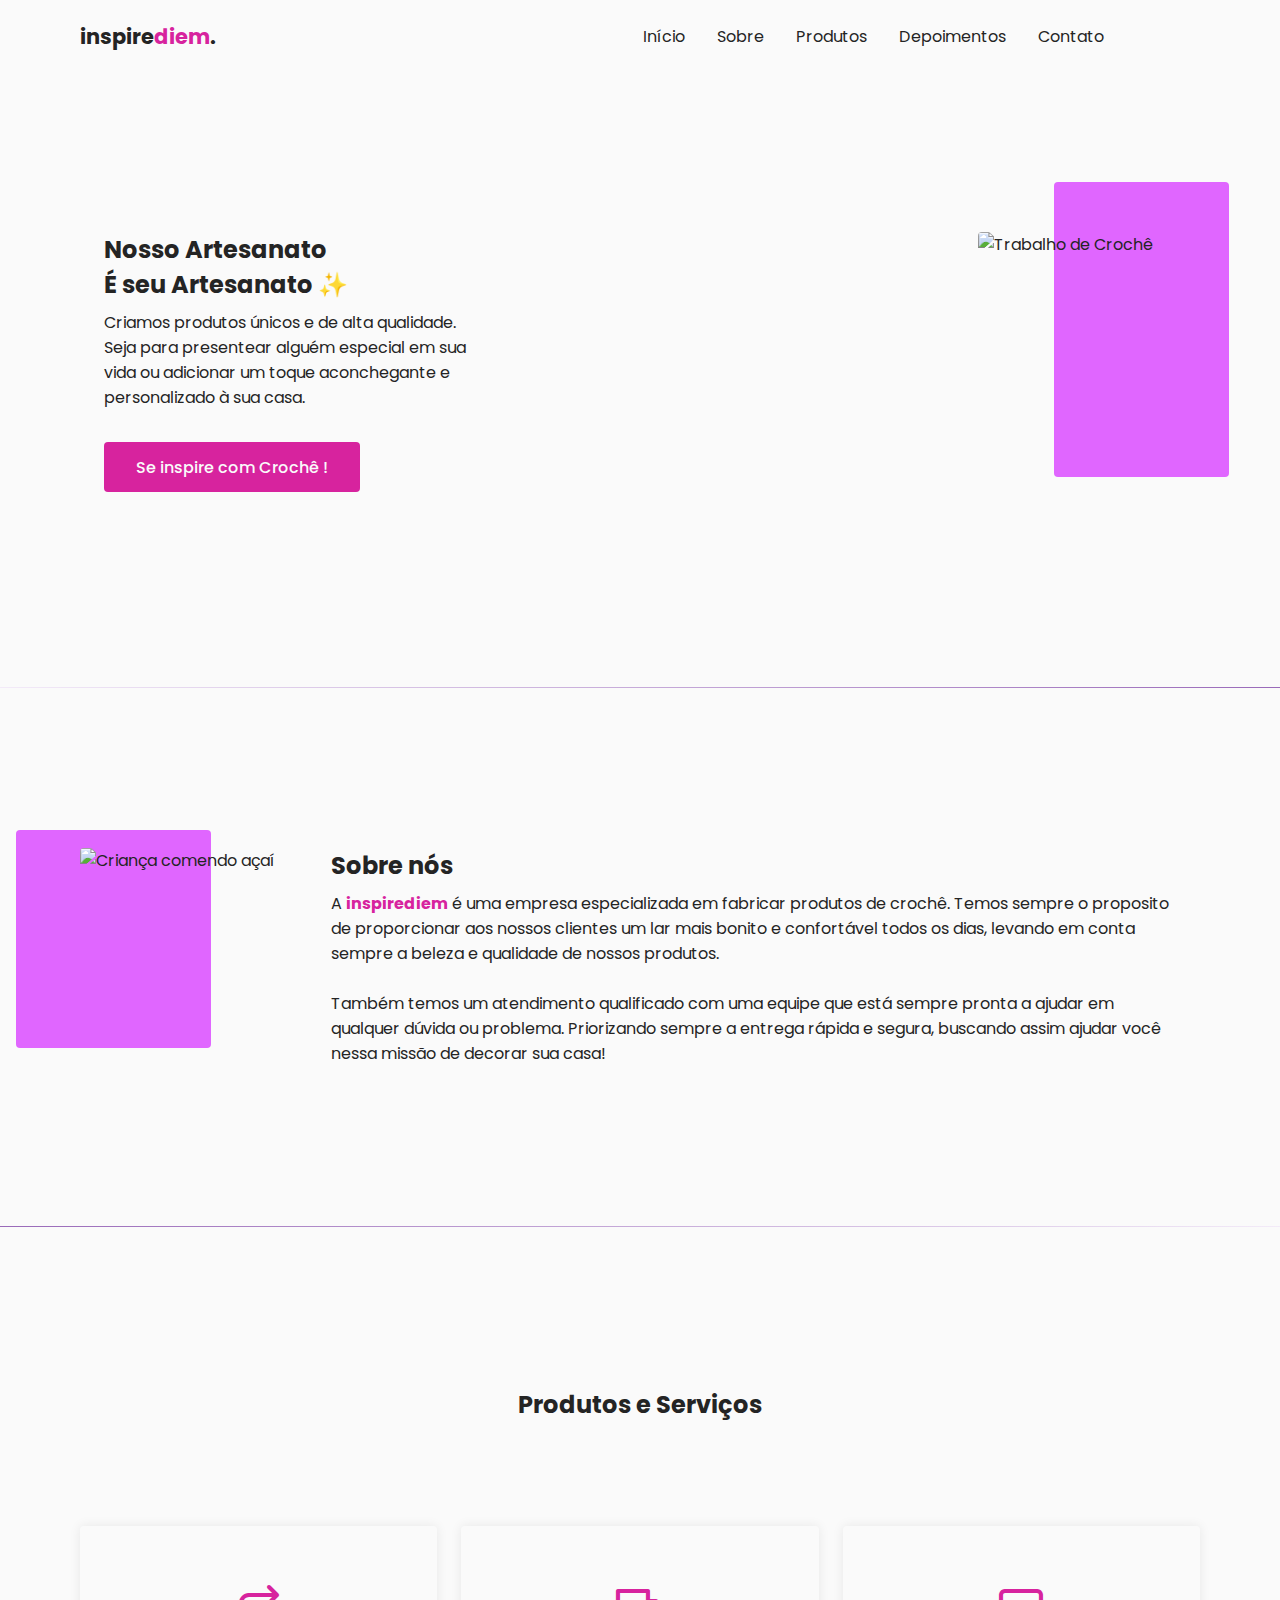
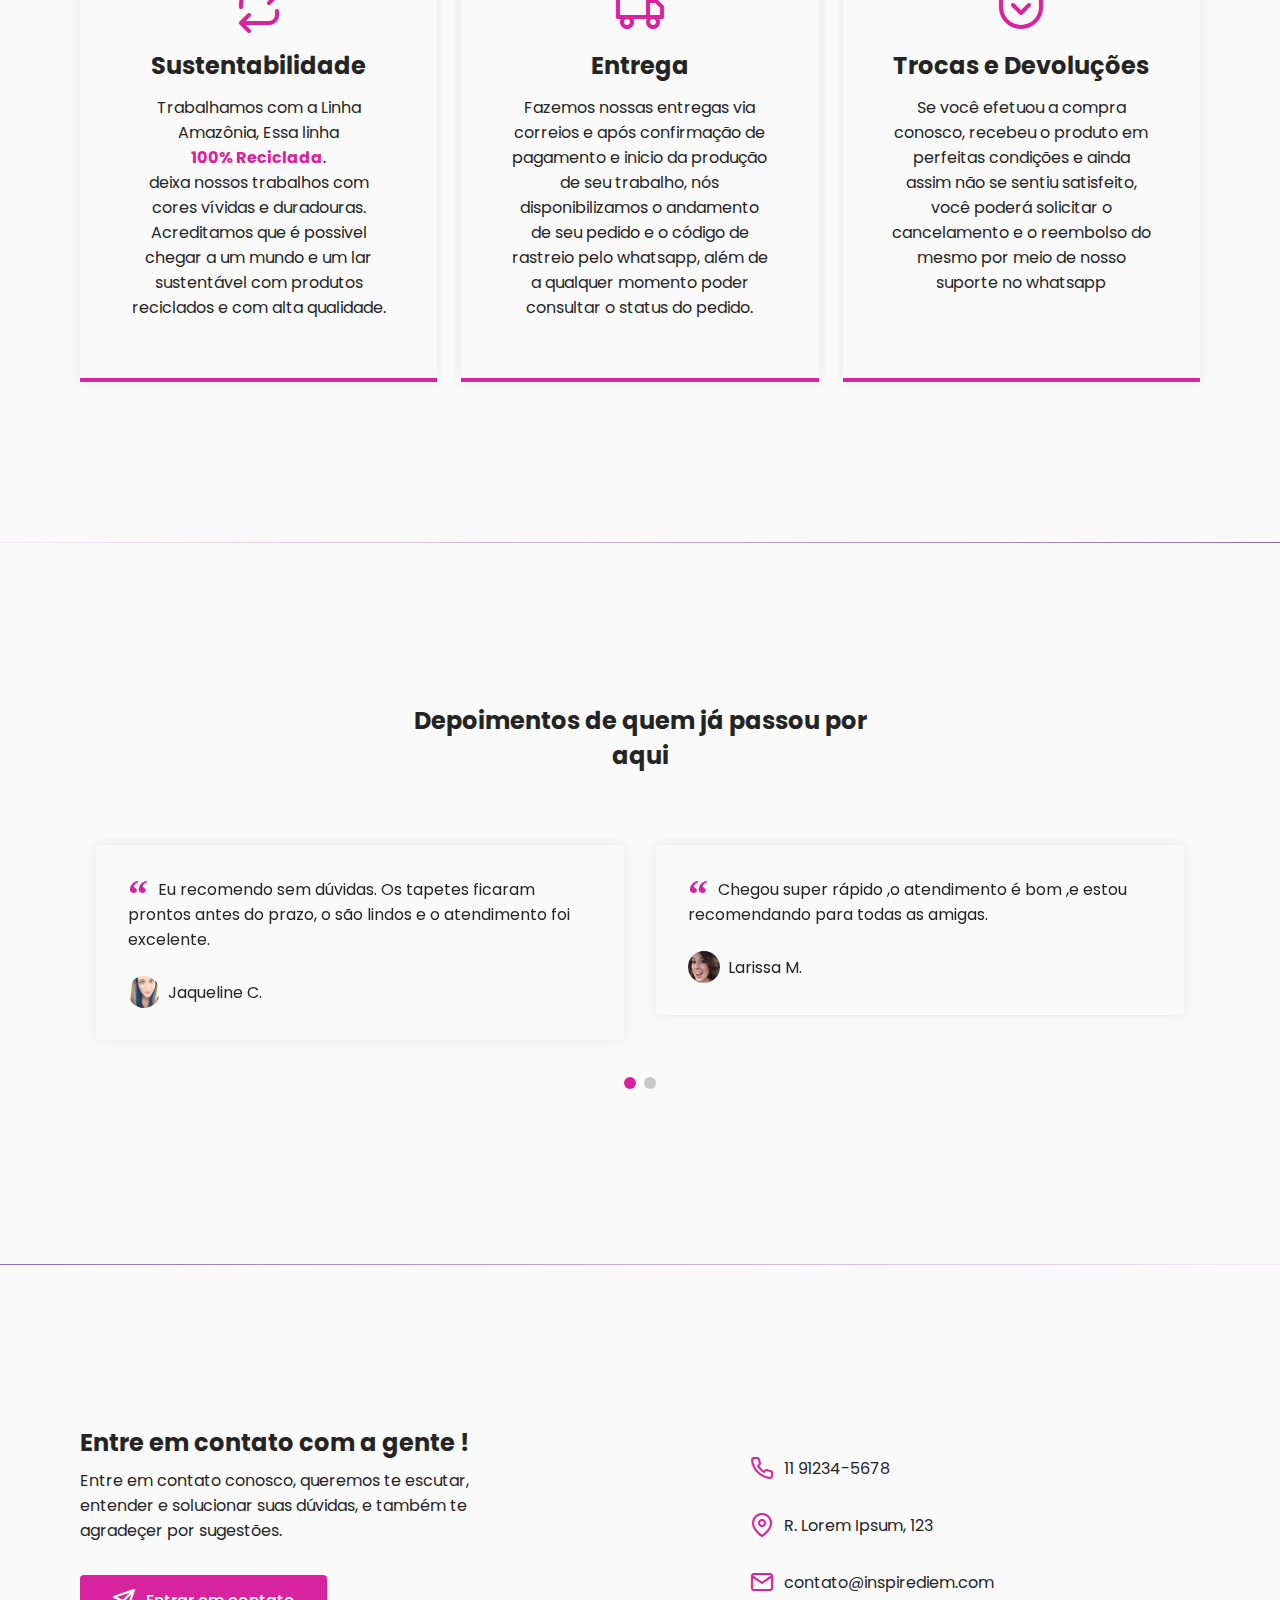
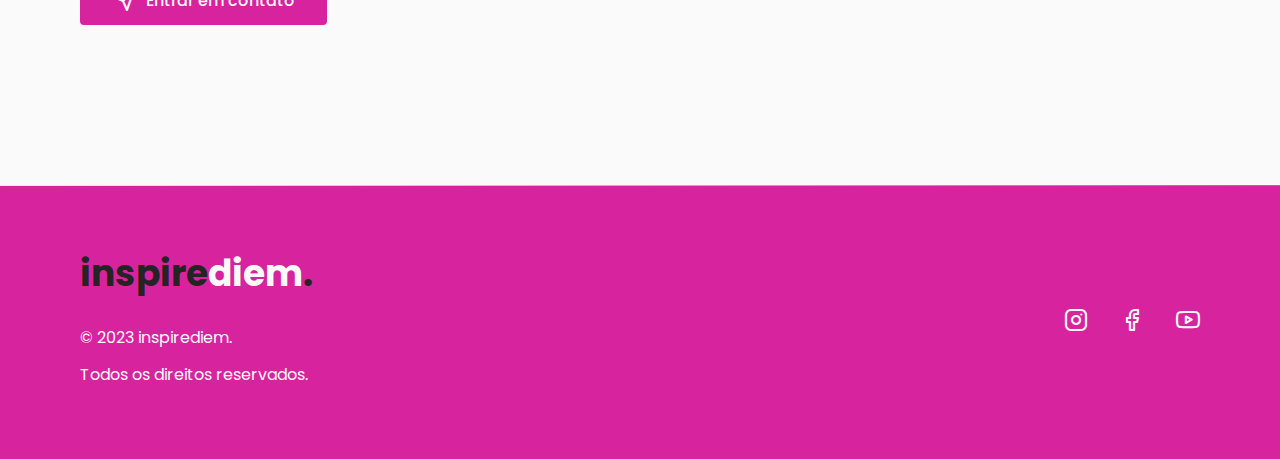
==== commit e0331af9: "a lot of changes" ====
--- a/index.html
+++ b/index.html
@@ -68,6 +68,17 @@
           </p>
           <a class="button" href="#">Se inspire com Crochê !</a>
         </div>
+        <div>
+   <section>       
+      <div class="pic-ctn">
+        <img src="https://images.unsplash.com/photo-1618574760337-2750f6251d20?ixlib=rb-4.0.3&ixid=MnwxMjA3fDB8MHxzZWFyY2h8OHx8Y3JvY2glQzMlQUF8ZW58MHx8MHx8&auto=format&fit=crop&w=700&q=60" alt="" class="pic">
+        <img src="https://images.unsplash.com/photo-1519412849983-957822373d02?ixlib=rb-4.0.3&ixid=MnwxMjA3fDB8MHxzZWFyY2h8Mnx8Y3JvY2glQzMlQUF8ZW58MHx8MHx8&auto=format&fit=crop&w=700&q=60" alt="" class="pic">
+        <img src="https://images.unsplash.com/photo-1633930965364-a95fe3dbf06d?ixlib=rb-4.0.3&ixid=MnwxMjA3fDB8MHxzZWFyY2h8MTR8fGNyb2NoJUMzJUFBfGVufDB8fDB8fA%3D%3D&auto=format&fit=crop&w=700&q=60" alt="" class="pic">
+        <img src="https://images.unsplash.com/photo-1559442308-469d7db2a852?ixlib=rb-4.0.3&ixid=MnwxMjA3fDB8MHxzZWFyY2h8NDh8fGNyb2NoJUMzJUFBfGVufDB8fDB8fA%3D%3D&auto=format&fit=crop&w=700&q=60" alt="" class="pic">
+        <img src="https://images.unsplash.com/photo-1632649027900-389e810204e6?ixlib=rb-4.0.3&ixid=MnwxMjA3fDB8MHxzZWFyY2h8OXx8Y3JvY2glQzMlQUF8ZW58MHx8MHx8&auto=format&fit=crop&w=700&q=60" alt="" class="pic">
+      </div>
+    </section>
+        </div>
       </div>
     </section>
 
@@ -91,9 +102,11 @@
             buscando assim ajudar você nessa missão de decorar sua casa! </p>
         </div>
       </div>
+
+
     </section>
     <div class="divider-2"></div>
-
+   
     <!-- SERVICES -->
     <section class="section" id="services">
       <div class="container grid">
@@ -107,8 +120,8 @@
             <h3 class="title">Sustentabilidade</h3>
             <p>
               Trabalhamos com a Linha Amazônia,
-              <strong style="color: #d7239e" >100% Reciclada</strong>. <br />
-              Essa linha deixa nossos trabalhos com cores vívidas e
+              Essa linha <strong style="color: #d7239e" ><br>100% Reciclada</strong>. <br />
+               deixa nossos trabalhos com cores vívidas e
               duradouras. Acreditamos que é possivel chegar a um mundo e um
               lar sustentável com produtos reciclados e com alta qualidade.
             </p>
@@ -116,12 +129,12 @@
           <div class="card">
             <i class="icon-truck"></i>
             <h3 class="title">Entrega</h3>
-            <p>Fazemos nossas entregas via correios após confirmação de pagamento e disponibilizamos o código de
-              rastreio no histórico de sua compra aqui em nossa loja.</p>
+            <p>Fazemos nossas entregas via correios e após confirmação de pagamento e inicio da produção de seu trabalho, nós disponibilizamos o andamento de seu pedido e o código de
+              rastreio pelo whatsapp, além de a qualquer momento poder consultar o status do pedido.</p>
           </div>
           <div class="card">
             <i class="icon-pocket"></i>
-            <h3 class="title">Segurança</h3>
+            <h3 class="title">Trocas e Devoluções</h3>
             <p>Se você efetuou a compra conosco, recebeu o produto em perfeitas condições e ainda assim não se sentiu
               satisfeito, você poderá solicitar o cancelamento e o reembolso do mesmo por meio de nosso suporte no
               whatsapp</p>
@@ -192,7 +205,9 @@
 
     <div class="divider-2"></div>
 
-    <section></section>
+    <section>
+      
+    </section>
 
     <!-- CONTACT -->
     <section class="section" id="contact">
--- a/light-theme.css
+++ b/light-theme.css
@@ -6,9 +6,6 @@
 
 }
 
-#wrapper {
-  margin: 500px;
-}
 
 ul {
   list-style: none;
@@ -22,6 +19,8 @@
   width: 100%;
   height: auto;
 }
+
+
 
 /*====  VARIABLES ============================ */
 :root {
@@ -682,5 +681,65 @@
 }
 
 
+.pic-ctn {
+  width: 100px;
+  height: 100px;
+  
+}
+
+@keyframes display {
+  0% {
+    transform: translateX(200px);
+    opacity: 0;
+  }
+  10% {
+    transform: translateX(0);
+    opacity: 1;
+  }
+  20% {
+    transform: translateX(0);
+    opacity: 1;
+  }
+  30% {
+    transform: translateX(-200px);
+    opacity: 0;
+  }
+  100% {
+    transform: translateX(-200px);
+    opacity: 0;
+  }
+}
+
+.pic-ctn {
+  position: relative;
+  display: flex;
+  width: 30vw;
+  height: 250px;
+  margin-top: 5vh;
+  margin-left: auto;
+  margin-right: auto;
+}
+
+.pic-ctn > img {
+  position: absolute;
+  top: 0;
+  left: calc(50% - 80px);
+  opacity: 0;
+  border-radius: 0.3rem;
+  animation: display 10s infinite;
+}
+
+img:nth-child(2) {
+  animation-delay: 2s;
+}
+img:nth-child(3) {
+  animation-delay: 4s;
+}
+img:nth-child(4) {
+  animation-delay: 6s;
+}
+img:nth-child(5) {
+  animation-delay: 8s;
+}
 /* medium devices: 767 > */
 
